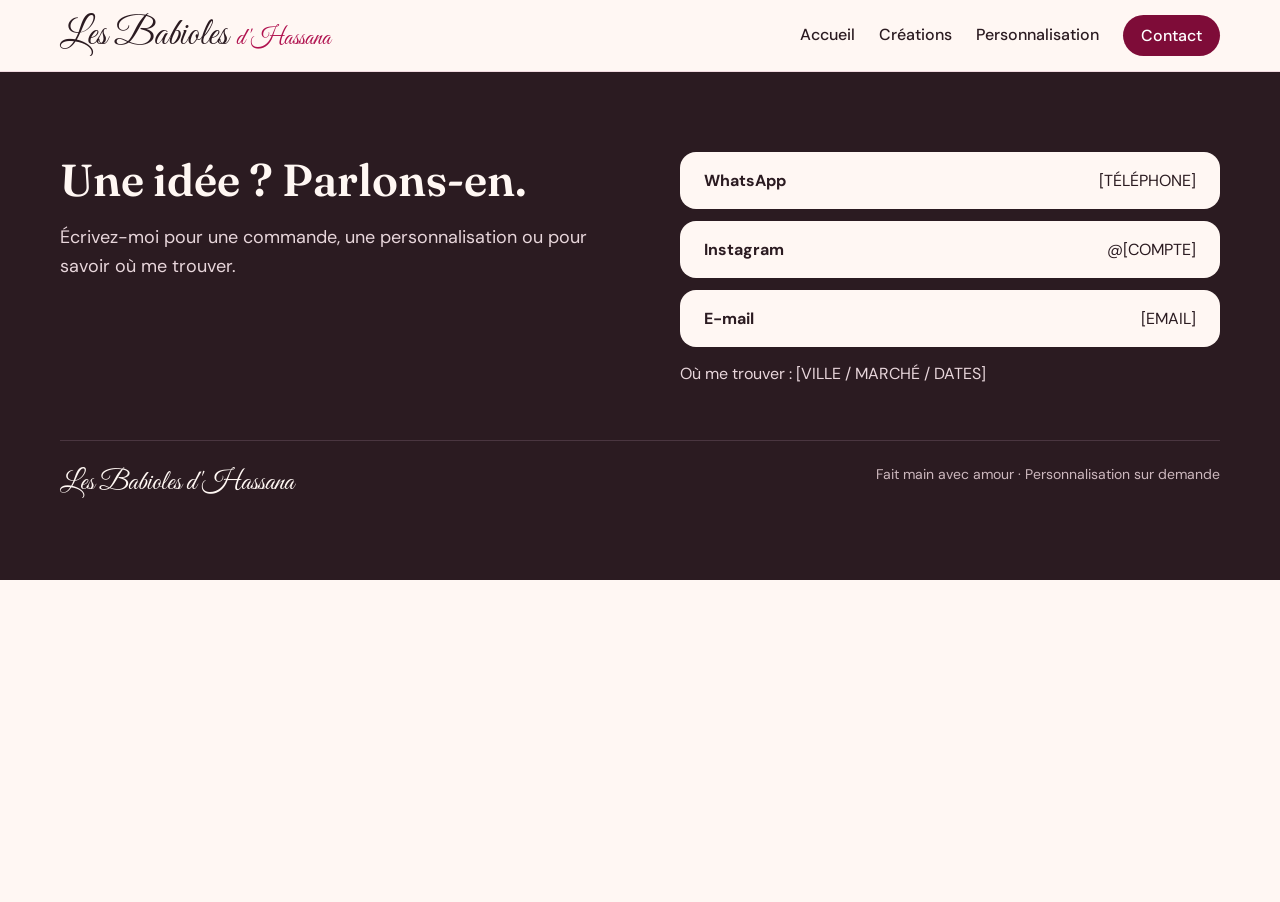
==== contact.html @ ff2c193d "Add files via upload" ====
<!doctype html>
<html lang="fr">
<head>
<meta charset="utf-8">
<meta name="viewport" content="width=device-width, initial-scale=1">
<title>Contact – Les Babioles d'Hassana</title>
<meta name="description" content="Pochettes, sacs, trousses, marque-pages, cartes et vêtements personnalisés à la main. Prénoms en français ou en arabe.">
<link rel="preconnect" href="https://fonts.googleapis.com">
<link href="https://fonts.googleapis.com/css2?family=Great+Vibes&amp;family=Fraunces:opsz,wght@9..144,500;9..144,600&amp;family=DM+Sans:wght@400;500;700&amp;family=Amiri:wght@700&amp;display=swap" rel="stylesheet">
<link rel="stylesheet" href="style.css">
</head>
<body>
<header class="entete"><div class="entete-in">
<a class="logo" href="index.html"><b>Les Babioles</b><i>d'Hassana</i></a>
<nav class="menu" aria-label="Navigation principale">
<a href="index.html">Accueil</a>
<a href="creations.html">Créations</a>
<a href="personnalisation.html">Personnalisation</a>
<a href="contact.html" class="contact actif" aria-current="page">Contact</a>
</nav></div></header>
<main class="page-main"><section id="contact" style="background: #2B1B21; color: #FFF7F3; padding: 80px 24px">
<div style="max-width: 1160px; margin: 0 auto; display: flex; flex-wrap: wrap; gap: 40px; justify-content: space-between; align-items: flex-start">
<div style="flex: 1 1 380px; min-width: 0; display: flex; flex-direction: column; gap: 16px">
<h2 style="margin: 0; font-family: 'Fraunces', Georgia, serif; font-weight: 600; font-size: clamp(2rem, 3.5vw, 2.8rem)">Une idée ? Parlons-en.</h2>
<p style="margin: 0; font-size: 18px; line-height: 1.6; color: #E8D6DB">Écrivez-moi pour une commande, une personnalisation ou pour savoir où me trouver.</p>
</div>
<div style="flex: 1 1 340px; min-width: 0; display: flex; flex-direction: column; gap: 12px">
<a href="https://wa.me/[NUMERO]" style="text-decoration: none; background: #FFF7F3; color: #2B1B21; font-weight: 700; padding: 18px 24px; border-radius: 16px; display: flex; justify-content: space-between; align-items: center">WhatsApp<span style="font-weight: 400">[TÉLÉPHONE]</span></a>
<a href="https://instagram.com/[COMPTE]" style="text-decoration: none; background: #FFF7F3; color: #2B1B21; font-weight: 700; padding: 18px 24px; border-radius: 16px; display: flex; justify-content: space-between; align-items: center">Instagram<span style="font-weight: 400">@[COMPTE]</span></a>
<a href="mailto:[EMAIL]" style="text-decoration: none; background: #FFF7F3; color: #2B1B21; font-weight: 700; padding: 18px 24px; border-radius: 16px; display: flex; justify-content: space-between; align-items: center">E-mail<span style="font-weight: 400">[EMAIL]</span></a>
<p style="margin: 4px 0 0; font-size: 16px; color: #E8D6DB">Où me trouver : [VILLE / MARCHÉ / DATES]</p>
</div>
</div>
<div style="max-width: 1160px; margin: 56px auto 0; padding-top: 24px; border-top: 1px solid #4A3640; display: flex; flex-wrap: wrap; justify-content: space-between; gap: 12px; font-size: 14px; color: #CDB8BE">
<span style="font-family: 'Great Vibes', cursive; font-size: 28px; color: #FFF7F3">Les Babioles d'Hassana</span>
<span>Fait main avec amour · Personnalisation sur demande</span>
</div>
</section></main>
</body>
</html>
---- style.css ----
body{margin:0;background:#FFF7F3;font-family:'DM Sans',system-ui,sans-serif;color:#2B1B21}
a{color:#B0124F}a:hover{color:#7E0C38}
.entete{background:#FFF7F3;border-bottom:1px solid #F1D9DF;position:sticky;top:0;z-index:10}
.entete-in{max-width:1160px;margin:0 auto;padding:12px 24px;display:flex;flex-wrap:wrap;align-items:center;justify-content:space-between;gap:4px 32px}
.logo{text-decoration:none;color:#2B1B21;display:flex;align-items:baseline;gap:8px;white-space:nowrap}
.logo b{font-family:'Great Vibes',cursive;font-weight:400;font-size:38px;line-height:1}
.logo i{font-family:'Great Vibes',cursive;font-style:normal;font-size:24px;color:#B0124F}
.menu{display:flex;flex-wrap:wrap;align-items:center;gap:0 24px;font-size:16px;font-weight:500}
.menu a{color:#2B1B21;text-decoration:none;padding:12px 0;border-bottom:2px solid transparent}
.menu a.actif{border-bottom-color:#B0124F;color:#B0124F}
.menu a.contact{color:#fff;background:#B0124F;padding:10px 18px;border-radius:999px;border:0}
.menu a.contact.actif{background:#7E0C38}
body.page-accueil{height:100vh;height:100svh;overflow:hidden;display:flex;flex-direction:column}
body.page-accueil #accueil{flex:1;min-height:0;display:flex;align-items:center;justify-content:center}
body.page-accueil #accueil-texte{width:100%;box-sizing:border-box;padding:24px !important}
body.page-accueil #accueil h1{font-size:clamp(3.4rem,min(11vw,13vh),9rem) !important}
body.page-accueil #accueil .bas{margin-top:clamp(16px,5vh,56px) !important}
.page-main{min-height:calc(100vh - 70px)}
.appel{text-align:center;padding:48px 24px 64px;background:#FCE8EE}
.appel a{display:inline-block;text-decoration:none;background:#B0124F;color:#fff;font-weight:700;padding:16px 28px;border-radius:999px}
@media (max-width:700px){
.entete-in{padding:10px 16px;justify-content:center}
.logo b{font-size:30px}.logo i{font-size:20px}
.menu{width:100%;justify-content:center;flex-wrap:nowrap;gap:0 14px;font-size:14px}
.menu a{padding:10px 0}
.menu a.contact{padding:7px 12px}
#accueil-texte .decale{margin-left:0 !important}
#accueil svg g{filter:none}
#creations{padding:40px 16px !important}
#grille{grid-template-columns:repeat(2,minmax(0,1fr)) !important;gap:20px 14px !important}
#grille article{gap:6px !important}
#grille img{aspect-ratio:1/1 !important;border-radius:14px !important}
#grille h3{font-size:16px !important;line-height:1.2}
#grille p{font-size:13px !important;line-height:1.4 !important}
#personnalisation,#comment{padding:48px 16px !important}
#contact{padding:56px 16px !important}
}
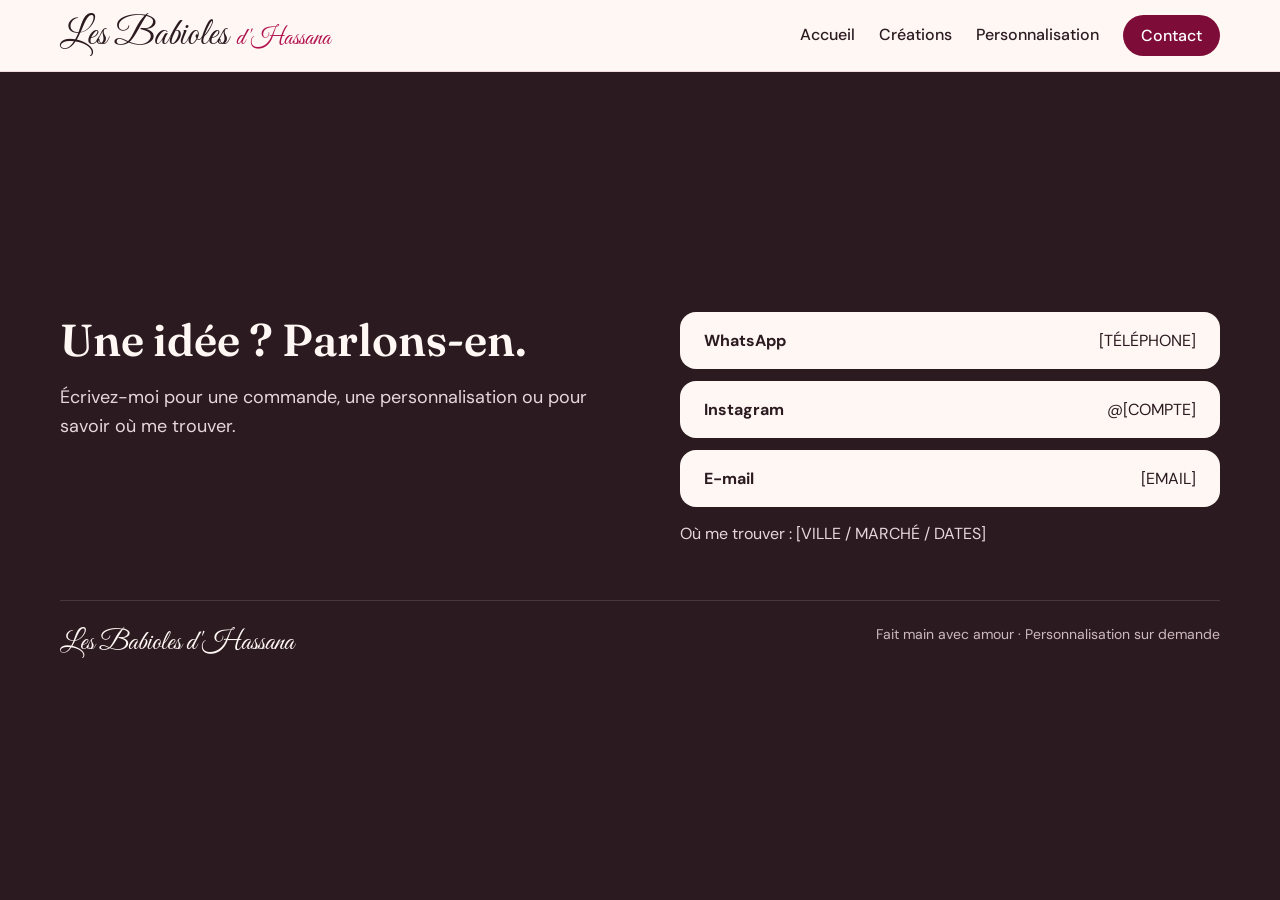
==== commit fc49ca71: "Add files via upload" ====
--- a/contact.html
+++ b/contact.html
@@ -7,9 +7,9 @@
 <meta name="description" content="Pochettes, sacs, trousses, marque-pages, cartes et vêtements personnalisés à la main. Prénoms en français ou en arabe.">
 <link rel="preconnect" href="https://fonts.googleapis.com">
 <link href="https://fonts.googleapis.com/css2?family=Great+Vibes&amp;family=Fraunces:opsz,wght@9..144,500;9..144,600&amp;family=DM+Sans:wght@400;500;700&amp;family=Amiri:wght@700&amp;display=swap" rel="stylesheet">
-<link rel="stylesheet" href="style.css">
+<link rel="stylesheet" href="style.css?v=3">
 </head>
-<body>
+<body class="page-contact">
 <header class="entete"><div class="entete-in">
 <a class="logo" href="index.html"><b>Les Babioles</b><i>d'Hassana</i></a>
 <nav class="menu" aria-label="Navigation principale">
--- a/style.css
+++ b/style.css
@@ -25,6 +25,7 @@
 .menu a{padding:10px 0}
 .menu a.contact{padding:7px 12px}
 #accueil-texte .decale{margin-left:0 !important}
+.appel{padding:28px 16px 36px}
 #accueil svg g{filter:none}
 #creations{padding:40px 16px !important}
 #grille{grid-template-columns:repeat(2,minmax(0,1fr)) !important;gap:20px 14px !important}
@@ -32,6 +33,51 @@
 #grille img{aspect-ratio:1/1 !important;border-radius:14px !important}
 #grille h3{font-size:16px !important;line-height:1.2}
 #grille p{font-size:13px !important;line-height:1.4 !important}
-#personnalisation,#comment{padding:48px 16px !important}
-#contact{padding:56px 16px !important}
 }
+
+/* hauteur de la barre du menu */
+:root{--barre:72px}
+/* Personnalisation : "Sur demande" = un écran entier */
+#personnalisation{min-height:calc(100vh - var(--barre));min-height:calc(100svh - var(--barre));box-sizing:border-box;display:flex;align-items:center;padding:56px 24px !important}
+#personnalisation>div{width:100%}
+#personnalisation h2{font-size:clamp(2.6rem,4.4vw,3.6rem) !important;line-height:1.08}
+#personnalisation p{font-size:20px !important}
+#personnalisation div[style*="font-size: 17px"]{font-size:19px !important}
+#personnalisation [lang="ar"],#personnalisation span[style*="Great Vibes"]{font-size:68px !important}
+#comment{background:#FFF7F3 !important;padding:24px 24px 72px !important}
+/* Contact : fond foncé sur toute la page */
+html:has(body.page-contact),body.page-contact{background:#2B1B21}
+body.page-contact .page-main{min-height:calc(100vh - var(--barre));min-height:calc(100svh - var(--barre));display:flex;align-items:center}
+body.page-contact #contact{width:100%;box-sizing:border-box}
+@media (max-width:700px){
+:root{--barre:104px}
+#personnalisation{padding:20px 16px !important;align-items:flex-start}
+#personnalisation>div{gap:16px !important}
+#personnalisation>div>div{gap:10px !important}
+#personnalisation p[style*="letter-spacing"]{font-size:12px !important}
+#personnalisation h2{font-size:23px !important;line-height:1.15}
+#personnalisation p{font-size:14px !important;line-height:1.45 !important}
+#personnalisation div[style*="font-size: 17px"]{font-size:14px !important;gap:8px !important}
+#personnalisation svg{width:18px;height:18px}
+#personnalisation div[style*="grid-template-columns"]{gap:10px !important}
+#personnalisation [lang="ar"],#personnalisation span[style*="Great Vibes"]{font-size:30px !important}
+#personnalisation div[style*="padding: 32px 20px"]{padding:10px 8px !important;gap:2px !important;border-radius:14px !important}
+#personnalisation span[style*="font-size: 14px"]{font-size:11px !important}
+#personnalisation div[style*="grid-column: span 2"]{font-size:13px !important;padding:12px !important;border-radius:14px !important}
+#comment{padding:24px 16px 40px !important}
+#comment>div{gap:14px !important}
+#comment h2,#contact h2{font-size:23px !important;line-height:1.15}
+#comment div[style*="grid-template-columns"]{gap:10px !important}
+#comment div[style*="padding: 28px"]{padding:14px 16px !important;gap:4px !important;border-radius:14px !important}
+#comment span[style*="font-size: 44px"]{font-size:24px !important}
+#comment h3{font-size:16px !important}
+#comment p{font-size:13px !important}
+#contact{padding:28px 16px !important}
+#contact>div:first-child{gap:18px !important}
+#contact>div:first-child>div{gap:8px !important}
+#contact p{font-size:14px !important;line-height:1.45 !important}
+#contact a{padding:12px 16px !important;font-size:15px;border-radius:12px !important}
+#contact a span{font-size:14px}
+#contact>div:last-child{margin-top:24px !important}
+#contact>div:last-child span:first-child{font-size:22px !important}
+}
